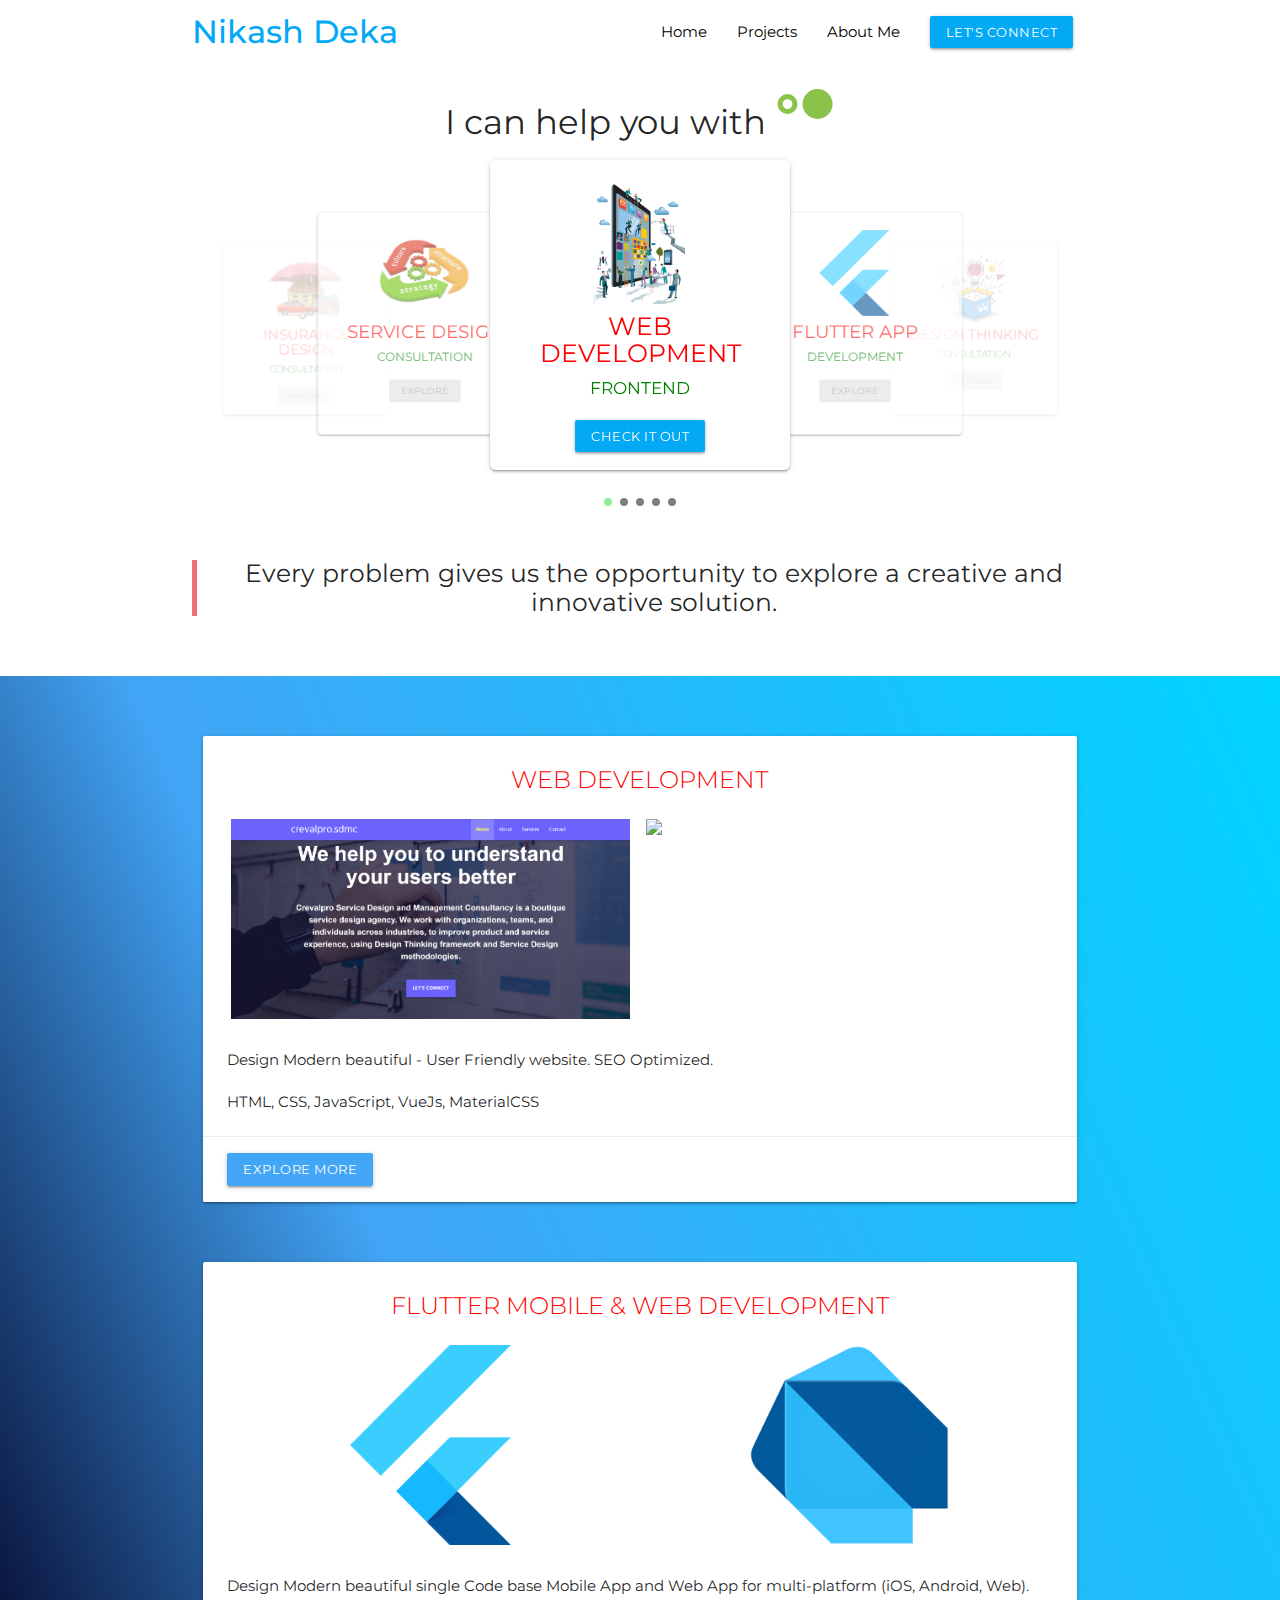
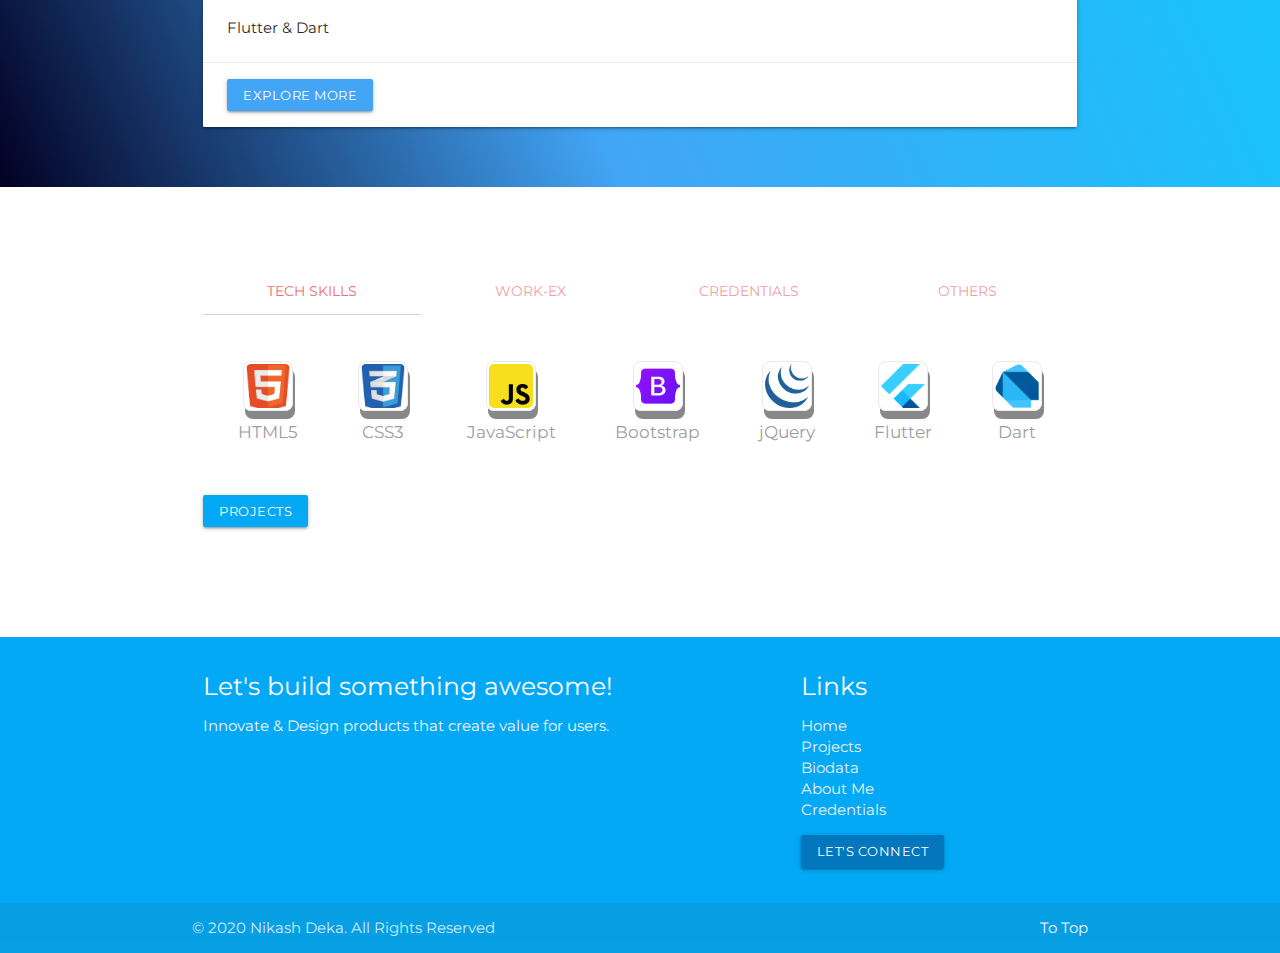
==== index.html @ 3d4156b7 "Modified: style.css, index.html, project.html, added a amall flutter image" ====
<!DOCTYPE html>
<html lang="en">
  <head>
    <meta charset="UTF-8" />
    <meta name="viewport" content="width=device-width, initial-scale=1.0" />
    <title>Nikash Deka Portfolio Page | Home</title>
    <!--Imported Google Icon Font-->
    <link
      href="https://fonts.googleapis.com/icon?family=Material+Icons"
      rel="stylesheet"
    />
    <!-- Imported Fontawesome -->
    <link
      rel="stylesheet"
      href="https://use.fontawesome.com/releases/v5.15.1/css/all.css"
      integrity="sha384-vp86vTRFVJgpjF9jiIGPEEqYqlDwgyBgEF109VFjmqGmIY/Y4HV4d3Gp2irVfcrp"
      crossorigin="anonymous"
    />
    <!-- Materialize CSS -->
    <link
      rel="stylesheet"
      href="https://cdnjs.cloudflare.com/ajax/libs/materialize/1.0.0/css/materialize.min.css"
    />
    <!-- Custom CSS -->
    <link rel="stylesheet" href="/assets/css/style.css" />
    <link rel="stylesheet" href="/assets/css/biodata.css">
    <link
      rel="stylesheet"
      href="/assets/css/constant_style.css"
    />
    <!-- Imported jQuery -->
    <script src="https://ajax.googleapis.com/ajax/libs/jquery/3.5.1/jquery.min.js"></script>
    <!-- Compiled and minified Materialize Js -->
    <script src="https://cdnjs.cloudflare.com/ajax/libs/materialize/1.0.0/js/materialize.min.js"></script>
    
  </head>

  <body class="white"
  style="background: #f2f2f2">

    <header>
      <!-- NAVBAR FIXED -->
      <div class="navbar-fixed">
        <nav class="z-depth-0 white">
          <div class="nav-wrapper container">
            <a
              href="/index.html"
              class="brand-logo light-blue-text"
              ><strong>Nikash Deka</strong></a
            >
            <a
              href="#"
              data-target="mobile-menu"
              class="sidenav-trigger black-text"
              ><i class="material-icons">menu</i></a
            >
            <ul class="right hide-on-med-and-down">
              <li>
                <a class="black-text" href="/index.html"
                  >Home</a
                >
              </li>
              <li>
                <a
                  class="black-text"
                  href="/views/projects.html"
                  >Projects</a
                >
              </li>
              <!-- <li>
                <a
                  class="black-text"
                  href="/views/blogs/blogs.html"
                  >Blogs</a
                >
              </li> -->
              <li>
                <a
                  class="black-text"
                  href="/views/about_me.html"
                  >About Me</a
                >
              </li>
              <li>
                <a
                  class="btn-small light-blue"
                  href="/views/contact.html"
                  >Let's Connect</a
                >
              </li>
            </ul>
          </div>
        </nav>
      </div>
      <!-- SIDENAV -->
      <ul class="sidenav" id="mobile-menu">
        <a href="/index.html" class="brand-logo">
          <h5 class="light-blue-text pl-2"><strong>Nikash Deka</strong></h5>
        </a>
        <li><a class="text-w5" href="/index.html">Home</a></li>
        <li>
          <a class="text-w5" href="/views/projects.html"
            >Projects</a
          >
        </li>
        <!-- <li>
          <a class="text-w5" href="/views/blogs/blogs.html"
            >Blogs</a
          >
        </li> -->
        <li>
          <a class="text-w5" href="/views/about_me.html"
            >About Me</a
          >
        </li>
        <li>
          <a
            class="btn-small light-blue"
            class="btn-small"
            href="/views/contact.html"
            >Let's Connect</a
          >
        </li>
      </ul>
    </header>

    <!-- Page Heading STARTS -->
    <div class="page-heading">
      <h4 class="center-align mt-2">
        I can help you with
        <i class="material-icons medium light-green-text">hdr_strong</i>
      </h4>
    </div>
    <!-- Page Heading ENDS -->

    <!-- Top Showcase Carousel section STARTS -->
    <div class="carousel my-carousel">
      <!-- FRONTEND WEB DEVELOPMENT CARD -->
      <div class="card-panel carousel-item my-carousel-item" href="#">
        <img src="/assets/images/web-dev-1.png" />
        <div class="carousel-fixed-item center-align">
          <h5 class="card-title">WEB DEVELOPMENT</h5>
          <h6 class="card-sub-title">FRONTEND</h6>
          
          <a
          class="btn-small waves-effect waves-light mt-1 light-blue"
          href="/views/web_dev.html"
          >Check it out</a
          >
        </div>
      </div>
      <!--FLUTTER APP CARD -->
      <div class="card-panel carousel-item my-carousel-item" href="#four!">
        <img src="/assets/images/flutter.png" />
        <div class="carousel-fixed-item center-align">
          <h5 class="card-title">FLUTTER APP</h5>
          <h6 class="card-sub-title">DEVELOPMENT</h6>

          <a
            class="btn-small waves-effect waves-light mt-1 light-blue disabled"
            href="/views/my_projects.html"
            >Explore</a
          >
        </div>
      </div>
      <!--DESIGN THINKING CARD -->
      <div class="card-panel carousel-item my-carousel-item" href="#">
        <img src="/assets/images/design-thinking-1.png" />
        <div class="carousel-fixed-item center-align">
          <h5 class="card-title">DESIGN THINKING</h5>
          <h6 class="card-sub-title">CONSULTATION</h6>

          <a
            class="btn-small waves-effect waves-light mt-1 light-blue disabled"
            href="/views/projects.html"
            >Explore</a
          >
        </div>
      </div>
      <!--INSURANCE DESIGN CARD -->
      <div class="card-panel carousel-item my-carousel-item" href="#three!">
        <img src="/assets/images/insurance-1.png" />
        <div class="carousel-fixed-item center-align">
          <h5 class="card-title">INSURANCE DESIGN</h5>
          <h6 class="card-sub-title">CONSULTATION</h6>

          <a
            class="btn-small waves-effect waves-light mt-1 light-blue disabled"
            href="/views/my_projects.html"
            >Explore</a
          >
        </div>
      </div>
      <!-- SERVICE DESIGN CARD -->
      <div class="card-panel carousel-item my-carousel-item" href="#">
        <img src="/assets/images/service-design-2.png" />
        <div class="carousel-fixed-item center-align">
          <h5 class="card-title">SERVICE DESIGN</h5>
          <h6 class="card-sub-title">CONSULTATION</h6>

          <a
            class="btn-small waves-effect waves-light mt-1 light-blue disabled"
            href="/views/my_projects.html"
            >Explore</a
          >
        </div>
      </div>
    </div>
    <!-- Top Showcase Carousel section ENDS -->

    <div class="container customer-snippets">
      <!-- Page Heading STARTS -->
      <div class="page-heading ">
        <h5 class="center-align mt-3 mb-3">
          <!-- We appreciate and value your business with us -->
          <blockquote>
            Every problem gives us the opportunity to explore a creative and innovative solution.
            <i class="fas fa-solid fa-lightbulb small light-blue-text"></i>
          </blockquote>
          <!-- <i
            class="fas fa-handshake medium light-blue-text"
            aria-hidden="true"
          ></i> -->
        </h5>
      </div>
    </div>

    <div class="showcase-grid-cards mt-4">
      <div class="row container">
        <div class="col s12   ">
          <div class="card mt-4 mb-2 "> 
            <div class="card-content">
              <span class="card-title pb-1 center-align">WEB DEVELOPMENT</span>
              <div class="h-image-grid mb-2">
                <img src="/assets/images/crevalpro-01.png">
                <img src="/assets/images/happyteeth-01.png">
                
              </div>
              <p>Design Modern beautiful - User Friendly website. SEO Optimized.</p> <br>
              <p>HTML, CSS, JavaScript, VueJs, MaterialCSS </p>
            </div>
            <div class="card-action">
              <a class="btn-small"
                 href="/views/web_dev.html">Explore More</a>
            </div>
          </div>
        </div>
        
        <div class="col s12">
          <div class="card mt-2 mb-4"> <!--indigo darken-1-->
            <div class="card-content">
              <span class="card-title pb-1 center-align">FLUTTER MOBILE & WEB DEVELOPMENT</span>
              <div class="h-image-grid mb-2">
                <img src="/assets/images/flutter.png">
                <img src="/assets/images/dart.png">
                
              </div>
              <p>Design Modern beautiful single Code base Mobile App and Web App for multi-platform (iOS, Android, Web).</p> <br>
              <p>Flutter & Dart  </p>
            </div>
            <div class="card-action">
              <a class="btn-small "
                 href="/views/flutter_dev.html">Explore More</a>
            </div>
          </div>
        </div>
      </div>
    </div>

    <!-- Section Skills Tab-Menu STARTS -->
    <div class="row container skills-container pb-4">
      <div class="section-caption center-align pb-4">
          <!-- <h5 class="mt-4 pt-4 pb-2">TOOLBOX  <i class="fas fa-solid fa-toolbox small light-blue-text"></i>
        </h5> -->
      </div>
        <!-- Skill TABS mark-up  -->
      <div class="col s12">
        <ul class="tabs transparent">
          <li class="tab col s12 m3">
            <a class="active flow-text tooltipped" data-position="bottom" data-tooltip="Tech Skills" href="#tech-skills">Tech Skills</a>
          </li>
          <li class="tab col s12 m3">
            <a class="flow-text tooltipped" data-position="bottom" data-tooltip="Work Experience" href="#work-ex">Work-Ex</a>
          </li>
          <li class="tab col s12 m3">
            <a class="flow-text tooltipped" data-position="bottom" data-tooltip="Credentials & Certificates" href="#credentials">Credentials</a>
          </li>
          <li class="tab col s12 m3">
            <a class="flow-text tooltipped" data-position="bottom" data-tooltip="Others" href="#others ">Others</a>
          </li>
        </ul>
      </div>
      <!-- Tech-skills mark-up  -->
      <div class="skills-warapper">
        <div id="tech-skills" class="col s12">
          <div class="grey-text skill-icons">
            <div class="i-box center-align">
              <img
                class="responsive-img"
                src="/assets/images/html.png"
                alt=""
              />
              <h6 class="hide-on-small-only">HTML5</h6>
            </div>
            <div class="i-box center-align">
              <img
                class="responsive-img"
                src="/assets/images/css.png"
                alt=""
              />
              <h6 class="hide-on-small-only">CSS3</h6>
            </div>
            <div class="i-box center-align">
              <img
                class="responsive-img"
                src="/assets/images/js.png"
                alt=""
              />
              <h6 class="hide-on-small-only">JavaScript</h6>
            </div>
            <div class="i-box center-align">
              <img
                class="responsive-img"
                src="/assets/images/bootstrap.png"
                alt=""
              />
              <h6 class="hide-on-small-only">Bootstrap</h6>
            </div>
           
            <div class="i-box center-align p-4">
              <img
                class="responsive-img "
                src="/assets/images/jquery.png"
                alt=""
              />
              <h6 class="hide-on-small-only">jQuery</h6>
            </div>
            <div class="i-box center-align">
              <img
                class="responsive-img"
                src="/assets/images/flutter.png"
                alt=""
              />
              <h6 class="hide-on-small-only">Flutter</h6>
            </div>
            <div class="i-box center-align">
              <img
                class="responsive-img"
                src="/assets/images/dart.png"
                alt=""
              />
              <h6 class="hide-on-small-only">Dart</h6>
            </div>
          </div>
          <a
            class="btn-small mb-2 light-blue"
            href="/views/projects.html"
            >Projects</a
          >
        </div>
      </div>
      <!-- Work-Ex mark-up -->
      <div id="work-ex" class="col s12">
        <p>
          Over 10 years of corporate work experience around Management,
          Business Development, Project Lead, Technology, and
          People-management.
        </p>
        <ul>
          <li>
            Lead Retail, Bancassurance, and Corporate channels
          </li>
          <li>
            Project Lead for developing IT platforms for online products distribution
          </li>
          <li>
            Business Lead for Core system implementation and IT principles
              to business
          </li>
          <li>
            Operational Process improvement and SOP implementation
          </li>
          <li>
            Lead teams, mentored, and managed their activities and
              performance appraisals
            
          </li>
          <li>
            Channel-Head (Country), MNC Non-life Insurance Company
            
          </li>
          <li>
            National-Sales-Manager (NSM), MNC Non-life Insurance Company
          </li>
          <li>
            Retail Head (Regional), MNC Non-life Insurance Company
          </li>
          <li>
            Cluster-Head (Regional), MNC Non-life Insurance Company
          </li>
          <li>
            Branch-Head (Profit Center), MNC Non-life Insurance Company
          </li>
          <li>
            Unit-Sales-Manager, MNC Non-life Insurance Company
          </li>
        </ul>
        <a
          class="btn-small light-blue"
          href="/views/biodata.html"
          >Biodata</a
        >
      </div>
      <!-- Credentials mark-up -->
      <div id="credentials" class="col s12">
        <ul>
          <li>
            Strategy Consulting - Indian Institute of Management, Bangalore (IIMB)
          </li>
          <li>Design Thinking Certification - IDEO</li>
          <li>Service Design - Udemy</li>
          <li>
            User Research Certification - Interaction Design Foundation
              (IDF)
          </li>
          <li>
            User Experience Fundamentals - Interaction Design Foundation
              (IDF)
          </li>
          <li>Flutter + Dart - Udemy</li>
          <li>JavaScript - Udemy</li>
          <li>Web Design - FreeCodeCamp</li>
          <li>
            Cert SCI (General Insurance) - Singapore College of Insurance
              (SCI)
          </li>
          <li>
            Cert SCI (Health Insurance) - Singapore College of Insurance
              (SCI)
          </li>
          <li>
            Cert SCI (Reinsurance) - Singapore College of Insurance
              (SCI)
          </li>
          <li>
            Licentiate (Non-Life) - Insurance Institute of India (III)
          </li>
        </ul>
        <a
          class="btn-small light-blue"
          href="/views/certifications.html"
          >Certification</a
        >
      </div>
      <!-- Others mark-up -->
      <div id="others" class="col s12">
        <ul>
          <li>A Hobbyist Musician, Singer.</li>
          <li>Love Swimming</li>
          <li>Enjoy watching movies</li>
          <li>
            Volunteering in social cause (Willing Hearts Foundation, Singapore)
          </li>
        </ul>
        <a class="btn-small light-blue" href="/index.html"
          >Home</a
        >
      </div>
    </div>
  </div>  
  <!-- Section Skills Tab-Menu ENDS -->

    <!-- Footer STARTS -->
    <footer class="page-footer light-blue">
      <div class="container">
        <div class="row">
          <div class="col l6 s12">
            <h5 class="white-text">Let's build something awesome!</h5>
            <p class="grey-text text-lighten-4">
              Innovate & Design products that create value for users. 
            </p>            
          </div>
          <div class="col l4 offset-l2 s12">
            <h5 class="white-text">Links</h5>
            <ul>
              <li>
                <a
                  class="grey-text text-lighten-3"
                  href="/index.html"
                  >Home</a
                >
              </li>
              <li>
                <a
                  class="grey-text text-lighten-3"
                  href="/views/projects.html"
                  >Projects</a
                >
              </li>
              <li>
                <a
                  class="grey-text text-lighten-3"
                  href="/views/biodata.html"
                  >Biodata</a
                >
              </li>
              <!-- <li>
                <a
                  class="grey-text text-lighten-3"
                  href="/views/blogs/blogs.html"
                  >Blogs</a
                >
              </li> -->
              <li>
                <a
                  class="grey-text text-lighten-3"
                  href="/views/about_me.html"
                  >About Me</a
                >
              </li>
              <li>
                <a
                  class="grey-text text-lighten-3"
                  href="/views/certifications.html"
                  >Credentials</a
                >
              </li>
              <li>
                <a
                  class="btn-small mt-1 light-blue darken-3"
                  href="/views/contact.html"
                  >Let's Connect</a
                >
              </li>
            </ul>
          </div>
        </div>
      </div>
      <div class="footer-copyright">
        <div class="container">
          © 2020 Nikash Deka. All Rights Reserved
          <a id="to-top-btn" class="grey-text text-lighten-4 right" href="#">To Top</a>         
        </div>
      </div>
    </footer>
    <!-- Footer ENDS -->

    <script src="/assets/js/scroll_to_top.js"></script>
    <script src="/assets/js/main.js"></script>
    
  </body>
</html>
---- assets/css/style.css ----
@import url("https://fonts.googleapis.com/css2?family=Montserrat:wght@200;300;400;500;700&display=swap");

* {
  font-family: "Montserrat", Roboto, Helvetica, sans-serif;
}

.btn-small {
  background-color: #42a5f5;
}

.skill-btn {
  margin: 8px;
}

.img-overlay {
  display: block;
  position: relative;
}

.img-overlay::before {
  content: "";
  position: absolute;
  left: 0;
  top: 0;
  height: 100%;
  width: 100%;
  background-color: rgba(146, 146, 146, 0.59);
}

.navbar-fixed .container {
  height: 60px;
}

.clear-float {
  clear: both;
}

.page-heading {
  margin-top: -20px;
}

.carousel {
  background-color: white;
}

/* Carousel display window */
.my-carousel {
  height: 380px;
}

.my-carousel-item {
  min-height: 310px;
  /* min-width: fit-content; */
  min-width: 300px;
  border-radius: 2%;
}

.my-carousel-item img {
  height: 120px;
  object-fit: contain;
  overflow: hidden;
}

.carousel .indicators {
  margin-top: 10px;
}

.carousel .indicators li.indicator-item {
  background-color: grey;
}

.carousel .indicators li.indicator-item.active {
  background-color: lightgreen;
}

.card-panel {
  width: 800;
  margin-top: -30px;
  background-color: rgb(0, 0, 0);
  background-color: white;
}

.card-title {
  margin: 4px 0;
  color: red;
}

.card-sub-title {
  color: green;
}

.heading-caption h5 {
  padding: 100px;
}

.txt-upper {
  text-transform: uppercase;
}

.carousel-item img {
  max-width: 250px;
  max-height: 250px;
}

/* Product - Services Card */

.vh-card {
  min-height: 520px;
  margin: 30px auto;
  overflow: hidden;
}
.card-content .desc {
  text-overflow: ellipsis;
  overflow: hidden;
  display: -webkit-box !important;
  -webkit-line-clamp: 3;
  -webkit-box-orient: vertical;
  white-space: normal;
}

.card-content .short-desc {
  text-overflow: ellipsis;
  overflow: hidden;
  display: -webkit-box !important;
  -webkit-line-clamp: 3;
  -webkit-box-orient: vertical;
  white-space: wrap;
}

/* Skills Section */

.my-skills-tab {
  margin: 100px 0;
}
.my-skills-tab ul {
  list-style-type: inherit;
  font-weight: 700;
}

.my-skills-tab ul li {
  color: #455a64;
  list-style: initial;
  list-style-type: square;
}
.my-skills-tab ul li a {
  color: #455a64;
  list-style: initial;
  list-style-type: square;
}

.my-skills-tab .tabs .tab .active {
  color: rgb(0, 195, 255);
}

#tech-skills li,
#work-ex li,
#credentials li,
#others li {
  margin-bottom: 8px;
}

.tabs .tab a:focus,
.tabs .tab a:focus.active {
  color: rgb(0, 195, 255);
  /* tab heading color change when focused */
}

.tabs .tab a:focus,
.tabs .tab a:focus.active {
  background-color: #e6e6e644;
  outline: none;
}

.tabs .indicator {
  position: absolute;
  bottom: 0;
  height: 1px;
  background-color: #455a643f;
  will-change: left, right;
  /* color: blue; */
}

#tech-skills ul,
#work-ex ul,
#credentials ul,
#others ul {
  padding: 20px;
  /* background-color: #e6e6e644; */
  font-weight: normal;
  color: #039be5;
}

.skills-wrapper {
  position: relative;
}
#tech-skills .skill-icons {
  /* height: 170px; */
  width: 100%;
  padding: 30px 0;
  margin: 16px 0;
  font-size: 5rem;
  display: flex;
  justify-content: space-evenly;
  -webkit-justify-content: space-evenly;
  -moz-justify-content: space-evenly;
}
.skill-icons {
  flex-flow: row wrap;
  justify-content: space-around;
  gap: 24px;
}
.i-box {
  display: block;
}

.i-box img {
  max-width: 50px;
  min-width: 50px;
  min-height: 50px;
  max-height: 50px;
  padding: 2px;
  border: 1px solid rgb(236, 234, 234);
  box-shadow: 2px 8px #888888;
  border-radius: 8px;
  object-fit: cover;
}
/* Styling to set left & right padding  */
/* for brand logo  */
@media only screen and (max-width: 992px) {
  nav .brand-logo {
    min-width: 220px;
    padding: 0 1rem;
  }
}

/* SHOWCASE GRID CARD CSS STARTS  */
.showcase-grid-cards {
  height: auto;
  background: rgb(2, 0, 36);
  background: linear-gradient(
    66deg,
    rgba(2, 0, 36, 1) 0%,
    rgba(66, 165, 245, 1) 35%,
    rgba(0, 212, 255, 1) 100%
  );
}

.showcase-grid-cards .card {
  max-height: fit-content;
}

.showcase-grid-cards .card .card-content {
  min-height: fit-content;
  overflow: hidden;
}

.showcase-grid-cards .card .card-content img {
  min-height: 200px;
  max-height: 200px;
  object-fit: fill;
  width: 100%;
  object-fit: contain;
  overflow: hidden;
}

/* Image Grid Starts */
.showcase-grid-cards .h-image-grid {
  display: grid;
  grid-gap: 12px 12px;
  grid-template-columns: repeat(auto-fit, minmax(300px, 1fr));
}

.showcase-grid-cards .h-image-grid img {
  width: 100%;
}
/* Image Grid Ends */

/* SHOWCASE GRID CARD CSS ENDS  */
---- assets/css/biodata.css ----
.resume-section .resume-header {
  /* background-color: #607d8b; */
  width: 100%;
  display: flex;
  /* align-items: flex-end; */
  padding: 0 1rem;
  justify-content: space-between;
}


.resume-section .resume-header img {
  width: 120px;
}

.resume-header-content a{
  color: #607d8b;
}

.resume-body i {
  position: relative;
}
.resume-body i::before {
  position: absolute;
  color: #607d8b;
  top: 50%;
  left: 50%;
  transform: translate(-50%, -50%);
}

.list-styling li {
  padding-bottom: 16px;
}
.certification-items ul li a {
  color: #607d8b;
  padding: 16px;
}
---- assets/css/constant_style.css ----
@import url("https://fonts.googleapis.com/css2?family=Montserrat:wght@200;300;400;500;600;700&display=swap");

* {
  font-family: "Montserrat", Roboto, Helvetica, sans-serif;
  /* color: #039be5; */
}
.primary-color {
  background-color: #1d1d1f;
  color: #ffffff;
}
.accent-color {
  background-color: #616161;
  color: #ffffff;
}
.secondary-color {
  background-color: #eeff41;
  color: #000000;
}

/* text formatting */
.text-w1 {
  font-weight: 100;
}
.text-w2 {
  font-weight: 200;
}
.text-w3 {
  font-weight: 300;
}
.text-w4 {
  font-weight: 400;
}
.text-w5 {
  font-weight: 500;
}
.text-w6 {
  font-weight: 600;
}
.text-w7 {
  font-weight: 700;
}

/* margin */
.mt-1 {
  margin-top: 1rem;
}
.mt-2 {
  margin-top: 2rem;
}
.mt-3 {
  margin-top: 3rem;
}
.mt-4 {
  margin-top: 4rem;
}
.mt-5 {
  margin-top: 4rem;
}
.mb-1 {
  margin-bottom: 1rem;
}
.mb-2 {
  margin-bottom: 2rem;
}
.mb-3 {
  margin-bottom: 3rem;
}
.mb-4 {
  margin-bottom: 4rem;
}
.mb-5 {
  margin-bottom: 4rem;
}
/* padding */
.pt-1 {
  padding-top: 1rem;
}
.pt-2 {
  padding-top: 2rem;
}
.pt-3 {
  padding-top: 3rem;
}
.pt-4 {
  padding-top: 4rem;
}
.pt-5 {
  padding-top: 4rem;
}
.pb-1 {
  padding-bottom: 1rem;
}
.pb-2 {
  padding-bottom: 2rem;
}
.pb-3 {
  padding-bottom: 3rem;
}
.pb-4 {
  padding-bottom: 4rem;
}
.pb-5 {
  padding-bottom: 4rem;
}
.pl-1 {
  padding-left: 1rem;
}
.pl-2 {
  padding-left: 2rem;
}
.pl-3 {
  padding-left: 3rem;
}
.pl-4 {
  padding-left: 4rem;
}
.pl-5 {
  padding-left: 4rem;
}

/* reference: https://css-tricks.com/multi-line-truncation-with-pure-css/ 
              https://css-tricks.com/almanac/properties/l/line-clamp/
              https://css-tricks.com/weekly-news-truncating-muti-line-text-calc-in-custom-property-values-contextual-alternates/
*/
html {
  --lh: 1.4rem;
  line-height: var(--lh);
}

.truncate-overflow {
  position: relative;
  --max-lines: 2;
  max-height: calc(var(--lh) * var(--max-lines));
  overflow: hidden;
}

.truncate-overflow::before {
  content: "...";
  position: absolute;
  bottom: 0;
  right: 0;
  padding-left: 3px;
  background-color: white;
}

.truncate-overflow::after {
  content: " ";
  position: absolute;
  right: 0;
  width: 1rem;
  height: 1rem;
  background-color: white;
}
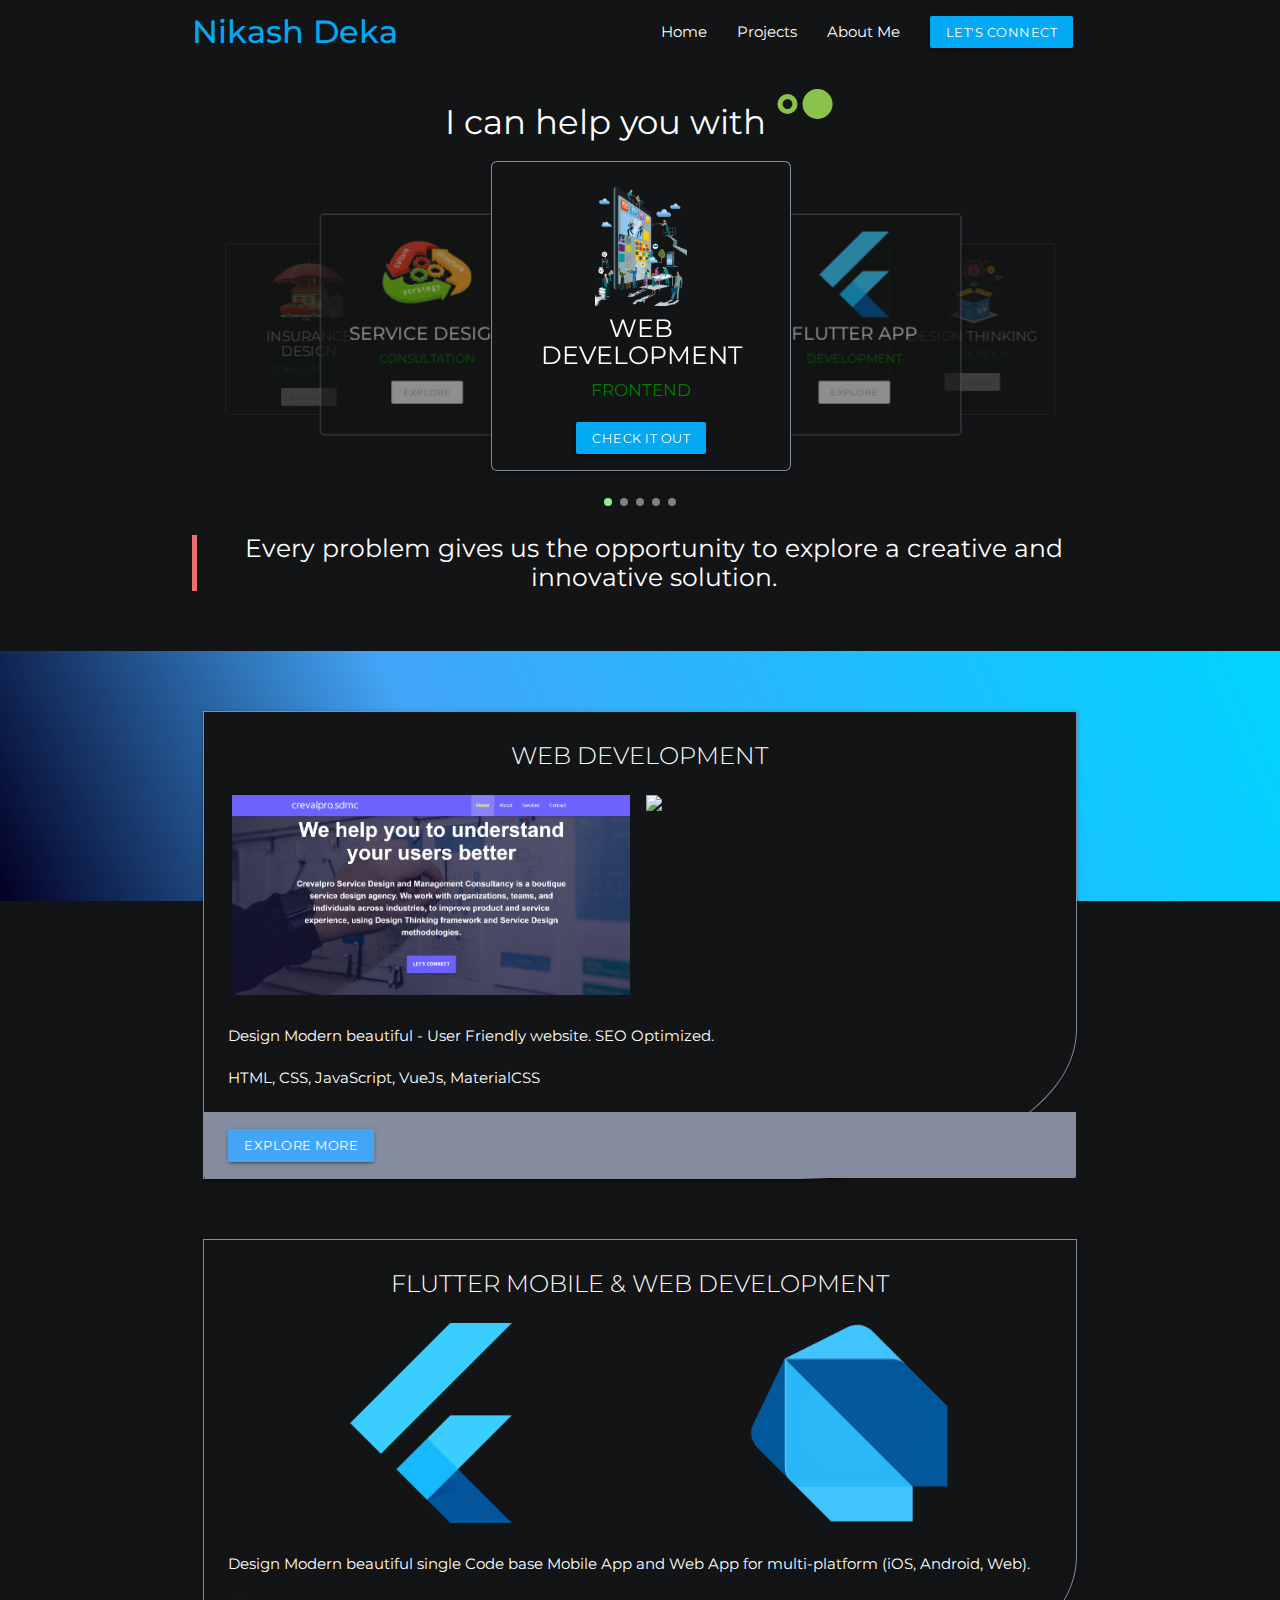
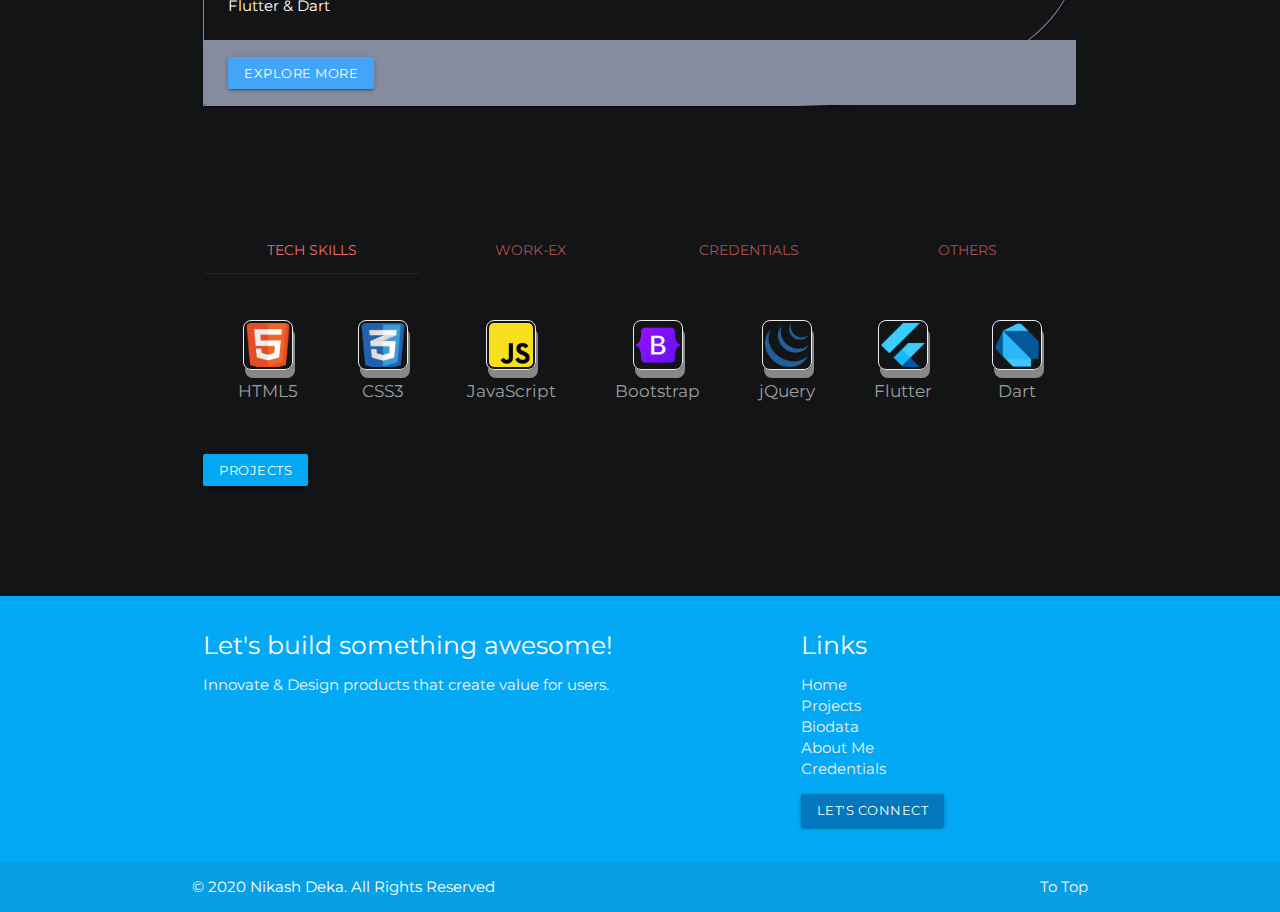
==== commit 850bf5fe: "Modified, mark-up and css stylesheets" ====
--- a/index.html
+++ b/index.html
@@ -23,7 +23,6 @@
     />
     <!-- Custom CSS -->
     <link rel="stylesheet" href="/assets/css/style.css" />
-    <link rel="stylesheet" href="/assets/css/biodata.css">
     <link
       rel="stylesheet"
       href="/assets/css/constant_style.css"
@@ -35,14 +34,14 @@
     
   </head>
 
-  <body class="white"
-  style="background: #f2f2f2">
+  <body class="white-text"
+  style="background: #131415">
 
     <header>
       <!-- NAVBAR FIXED -->
-      <div class="navbar-fixed">
-        <nav class="z-depth-0 white">
-          <div class="nav-wrapper container">
+      <div class="navbar-fixed " >
+        <nav class="z-depth-0 ">
+          <div class="nav-wrapper container" >
             <a
               href="/index.html"
               class="brand-logo light-blue-text"
@@ -51,32 +50,25 @@
             <a
               href="#"
               data-target="mobile-menu"
-              class="sidenav-trigger black-text"
+              class="sidenav-trigger white-text"
               ><i class="material-icons">menu</i></a
             >
             <ul class="right hide-on-med-and-down">
               <li>
-                <a class="black-text" href="/index.html"
+                <a class="white-text" href="/index.html"
                   >Home</a
                 >
               </li>
               <li>
                 <a
-                  class="black-text"
+                  class="white-text"
                   href="/views/projects.html"
                   >Projects</a
                 >
               </li>
-              <!-- <li>
-                <a
-                  class="black-text"
-                  href="/views/blogs/blogs.html"
-                  >Blogs</a
-                >
-              </li> -->
-              <li>
-                <a
-                  class="black-text"
+              <li>
+                <a
+                  class="white-text"
                   href="/views/about_me.html"
                   >About Me</a
                 >
@@ -93,23 +85,20 @@
         </nav>
       </div>
       <!-- SIDENAV -->
-      <ul class="sidenav" id="mobile-menu">
+      <ul class="sidenav" id="mobile-menu" >
         <a href="/index.html" class="brand-logo">
-          <h5 class="light-blue-text pl-2"><strong>Nikash Deka</strong></h5>
+          <h5 class="pl-2"><strong>Nikash Deka</strong>
+          <h6 class="pl-2 ">Profile page</h6>
+          </h5>
         </a>
-        <li><a class="text-w5" href="/index.html">Home</a></li>
+        <li><a class="white-text" href="/index.html">Home</a></li>
         <li>
-          <a class="text-w5" href="/views/projects.html"
+          <a class="white-text" href="/views/projects.html"
             >Projects</a
           >
         </li>
-        <!-- <li>
-          <a class="text-w5" href="/views/blogs/blogs.html"
-            >Blogs</a
-          >
-        </li> -->
         <li>
-          <a class="text-w5" href="/views/about_me.html"
+          <a class="white-text" href="/views/about_me.html"
             >About Me</a
           >
         </li>
@@ -134,7 +123,7 @@
     <!-- Page Heading ENDS -->
 
     <!-- Top Showcase Carousel section STARTS -->
-    <div class="carousel my-carousel">
+    <div class="carousel my-carousel ">
       <!-- FRONTEND WEB DEVELOPMENT CARD -->
       <div class="card-panel carousel-item my-carousel-item" href="#">
         <img src="/assets/images/web-dev-1.png" />
@@ -211,7 +200,7 @@
     <div class="container customer-snippets">
       <!-- Page Heading STARTS -->
       <div class="page-heading ">
-        <h5 class="center-align mt-3 mb-3">
+        <h5 class="center-align mt-1 mb-3">
           <!-- We appreciate and value your business with us -->
           <blockquote>
             Every problem gives us the opportunity to explore a creative and innovative solution.
@@ -225,7 +214,7 @@
       </div>
     </div>
 
-    <div class="showcase-grid-cards mt-4">
+    <div class="showcase-grid-cards mt-4 mb-4">
       <div class="row container">
         <div class="col s12   ">
           <div class="card mt-4 mb-2 "> 
@@ -268,13 +257,13 @@
     </div>
 
     <!-- Section Skills Tab-Menu STARTS -->
-    <div class="row container skills-container pb-4">
+    <div class="row container skills-container mt-4 pt-4 pb-4">
       <div class="section-caption center-align pb-4">
           <!-- <h5 class="mt-4 pt-4 pb-2">TOOLBOX  <i class="fas fa-solid fa-toolbox small light-blue-text"></i>
         </h5> -->
       </div>
         <!-- Skill TABS mark-up  -->
-      <div class="col s12">
+      <div class="col s12 mt-4">
         <ul class="tabs transparent">
           <li class="tab col s12 m3">
             <a class="active flow-text tooltipped" data-position="bottom" data-tooltip="Tech Skills" href="#tech-skills">Tech Skills</a>
@@ -467,11 +456,12 @@
         >
       </div>
     </div>
+    <!--  -->
   </div>  
   <!-- Section Skills Tab-Menu ENDS -->
 
     <!-- Footer STARTS -->
-    <footer class="page-footer light-blue">
+    <footer class="page-footer light-blue ">
       <div class="container">
         <div class="row">
           <div class="col l6 s12">
@@ -536,8 +526,8 @@
           </div>
         </div>
       </div>
-      <div class="footer-copyright">
-        <div class="container">
+      <div class="footer-copyright ">
+        <div class="container white-text">
           © 2020 Nikash Deka. All Rights Reserved
           <a id="to-top-btn" class="grey-text text-lighten-4 right" href="#">To Top</a>         
         </div>
--- a/assets/css/style.css
+++ b/assets/css/style.css
@@ -7,7 +7,11 @@
 .btn-small {
   background-color: #42a5f5;
 }
-
+.btn-small:hover{
+  background-color: #82bbe9;
+}
+
+/* TODO: */
 .skill-btn {
   margin: 8px;
 }
@@ -26,11 +30,27 @@
   width: 100%;
   background-color: rgba(146, 146, 146, 0.59);
 }
-
+.navbar-fixed {
+  background-color: #131415;
+}
+.navbar-fixed nav {
+  background-color: #131415;
+}
 .navbar-fixed .container {
   height: 60px;
-}
-
+  background-color: #131415;
+}
+.sidenav {
+  background-color: #131415;
+  background-image: url("/assets/images/Nikash_sm_transparent_circle.png");
+  background-repeat: no-repeat;
+  background-size: 600px;
+}
+
+.sidenav h5,
+.sidenav h6 {
+  color: #868ca0;
+}
 .clear-float {
   clear: both;
 }
@@ -40,7 +60,7 @@
 }
 
 .carousel {
-  background-color: white;
+  background-color: #131415;
 }
 
 /* Carousel display window */
@@ -50,7 +70,6 @@
 
 .my-carousel-item {
   min-height: 310px;
-  /* min-width: fit-content; */
   min-width: 300px;
   border-radius: 2%;
 }
@@ -76,13 +95,12 @@
 .card-panel {
   width: 800;
   margin-top: -30px;
-  background-color: rgb(0, 0, 0);
-  background-color: white;
+  background-color: #131415;
+  border: 1px #868ca0 solid;
 }
 
 .card-title {
   margin: 4px 0;
-  color: red;
 }
 
 .card-sub-title {
@@ -177,7 +195,6 @@
   height: 1px;
   background-color: #455a643f;
   will-change: left, right;
-  /* color: blue; */
 }
 
 #tech-skills ul,
@@ -190,8 +207,13 @@
   color: #039be5;
 }
 
+.skills-container{
+  margin-top: 150px;
+}
+
 .skills-wrapper {
   position: relative;
+
 }
 #tech-skills .skill-icons {
   /* height: 170px; */
@@ -235,8 +257,8 @@
 
 /* SHOWCASE GRID CARD CSS STARTS  */
 .showcase-grid-cards {
-  height: auto;
-  background: rgb(2, 0, 36);
+  height: 250px;
+  background: #131415;
   background: linear-gradient(
     66deg,
     rgba(2, 0, 36, 1) 0%,
@@ -246,7 +268,15 @@
 }
 
 .showcase-grid-cards .card {
+  max-height: 250px;
   max-height: fit-content;
+  background-color: #131415;
+  border: 1px #868ca0 solid;
+  border-radius: 0 0 32% 0;
+}
+
+.showcase-grid-cards .card .card-action {
+  background-color: #868ca0;
 }
 
 .showcase-grid-cards .card .card-content {
@@ -273,6 +303,7 @@
 .showcase-grid-cards .h-image-grid img {
   width: 100%;
 }
+
 /* Image Grid Ends */
 
 /* SHOWCASE GRID CARD CSS ENDS  */
--- a/assets/css/constant_style.css
+++ b/assets/css/constant_style.css
@@ -3,6 +3,7 @@
 * {
   font-family: "Montserrat", Roboto, Helvetica, sans-serif;
   /* color: #039be5; */
+ 
 }
 .primary-color {
   background-color: #1d1d1f;
@@ -15,6 +16,13 @@
 .secondary-color {
   background-color: #eeff41;
   color: #000000;
+}
+/* BG Color */
+bg-light{
+  background-color: #868CA0;
+}
+bg-dark{
+  background-color: #131415;
 }
 
 /* text formatting */
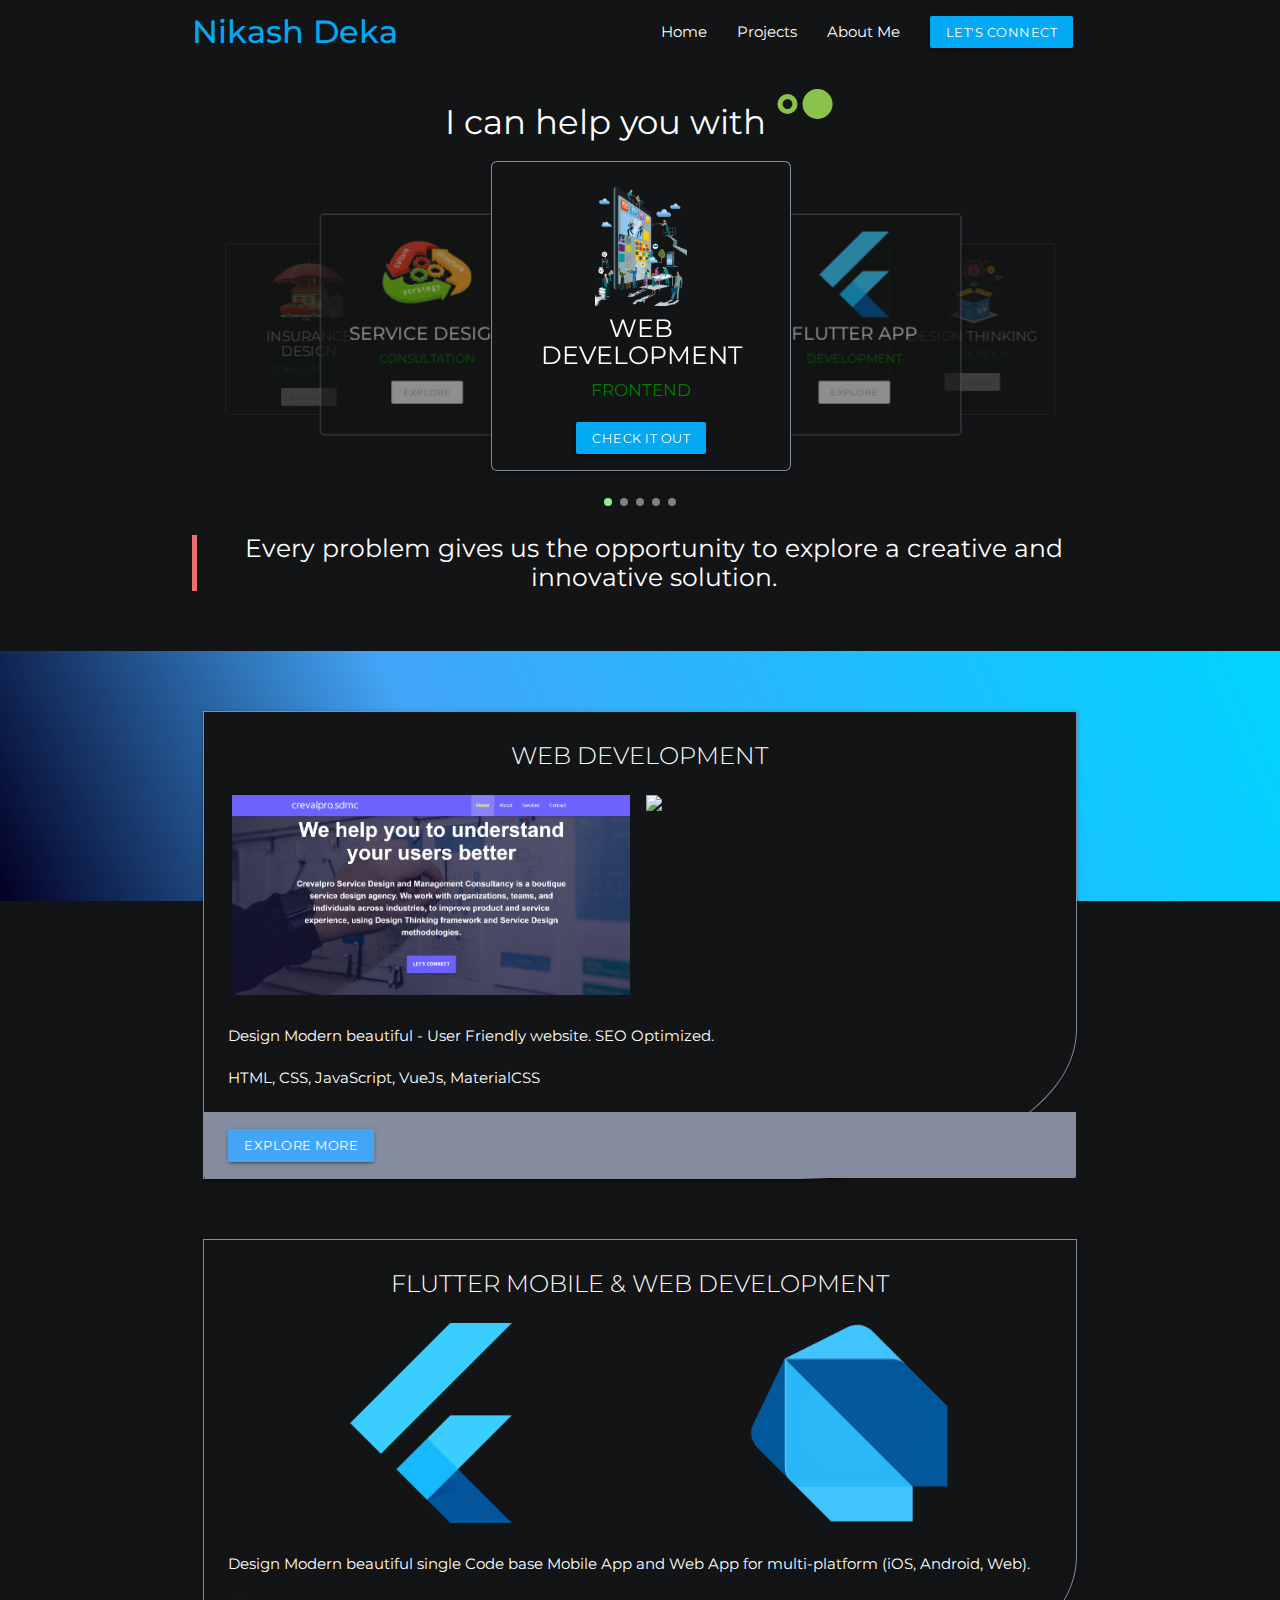
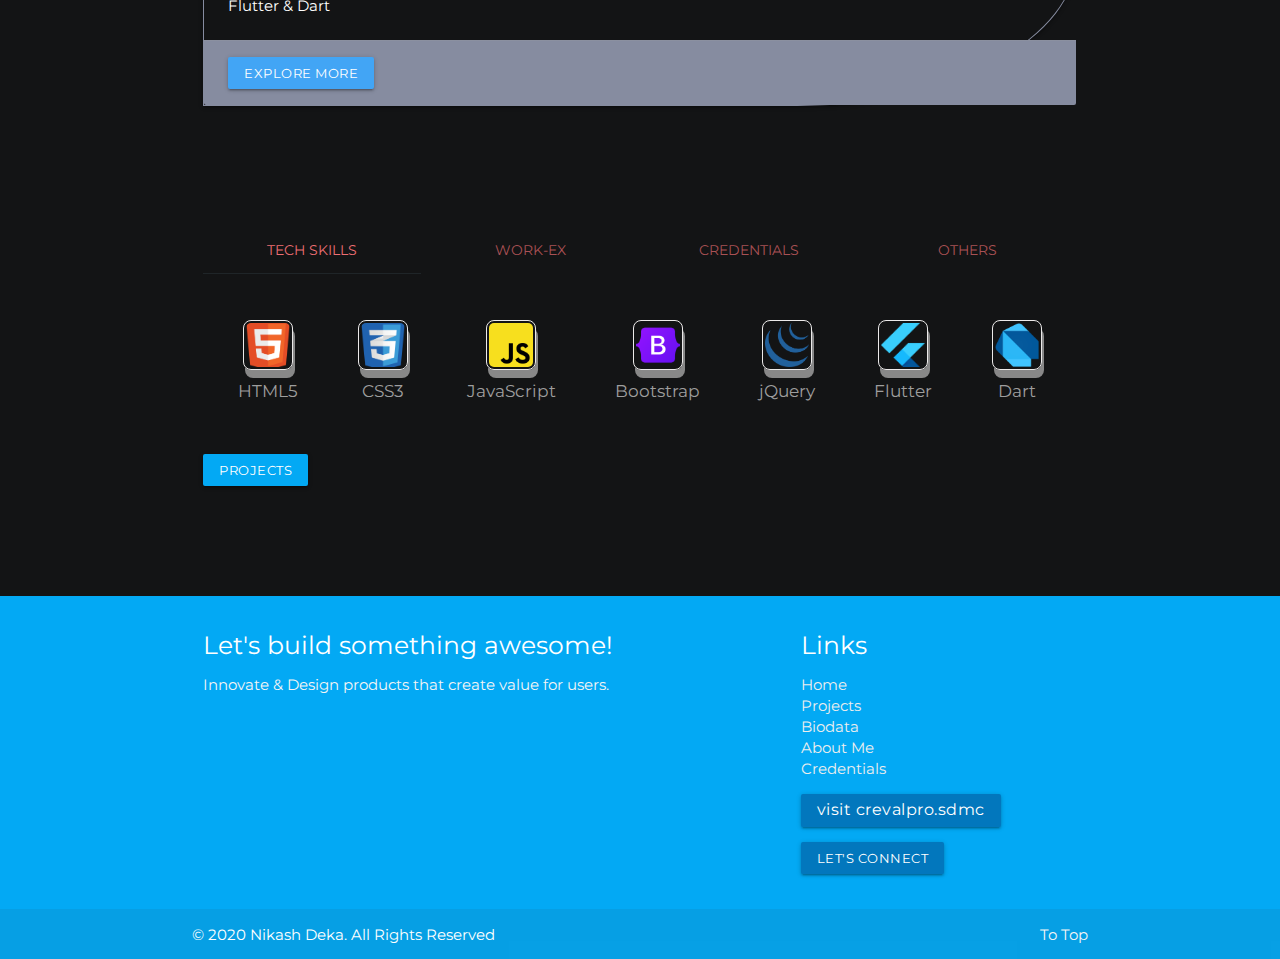
==== commit 135e604a: "Modified: about page slider removing nikash's photo. Added: link to crevalpro" ====
--- a/index.html
+++ b/index.html
@@ -456,8 +456,6 @@
         >
       </div>
     </div>
-    <!--  -->
-  </div>  
   <!-- Section Skills Tab-Menu ENDS -->
 
     <!-- Footer STARTS -->
@@ -517,6 +515,13 @@
               </li>
               <li>
                 <a
+                  class="crevalpro-link-btn btn-small mt-1 light-blue darken-3 "
+                  href="https://crevalpro.com"
+                  >Visit crevalpro.sdmc</a
+                >
+              </li>
+              <li>
+                <a
                   class="btn-small mt-1 light-blue darken-3"
                   href="/views/contact.html"
                   >Let's Connect</a
--- a/assets/css/style.css
+++ b/assets/css/style.css
@@ -7,7 +7,7 @@
 .btn-small {
   background-color: #42a5f5;
 }
-.btn-small:hover{
+.btn-small:hover {
   background-color: #82bbe9;
 }
 
@@ -36,13 +36,10 @@
 .navbar-fixed nav {
   background-color: #131415;
 }
-.navbar-fixed .container {
-  height: 60px;
-  background-color: #131415;
-}
+
 .sidenav {
   background-color: #131415;
-  background-image: url("/assets/images/Nikash_sm_transparent_circle.png");
+  /* background-image: url("/assets/images/Nikash_sm_transparent_circle.png"); */
   background-repeat: no-repeat;
   background-size: 600px;
 }
@@ -207,13 +204,12 @@
   color: #039be5;
 }
 
-.skills-container{
+.skills-container {
   margin-top: 150px;
 }
 
 .skills-wrapper {
   position: relative;
-
 }
 #tech-skills .skill-icons {
   /* height: 170px; */
@@ -304,6 +300,12 @@
   width: 100%;
 }
 
+.crevalpro-link-btn{
+  text-transform: lowercase;
+  font-size: medium;
+  vertical-align: middle;
+}
+
 /* Image Grid Ends */
 
 /* SHOWCASE GRID CARD CSS ENDS  */
